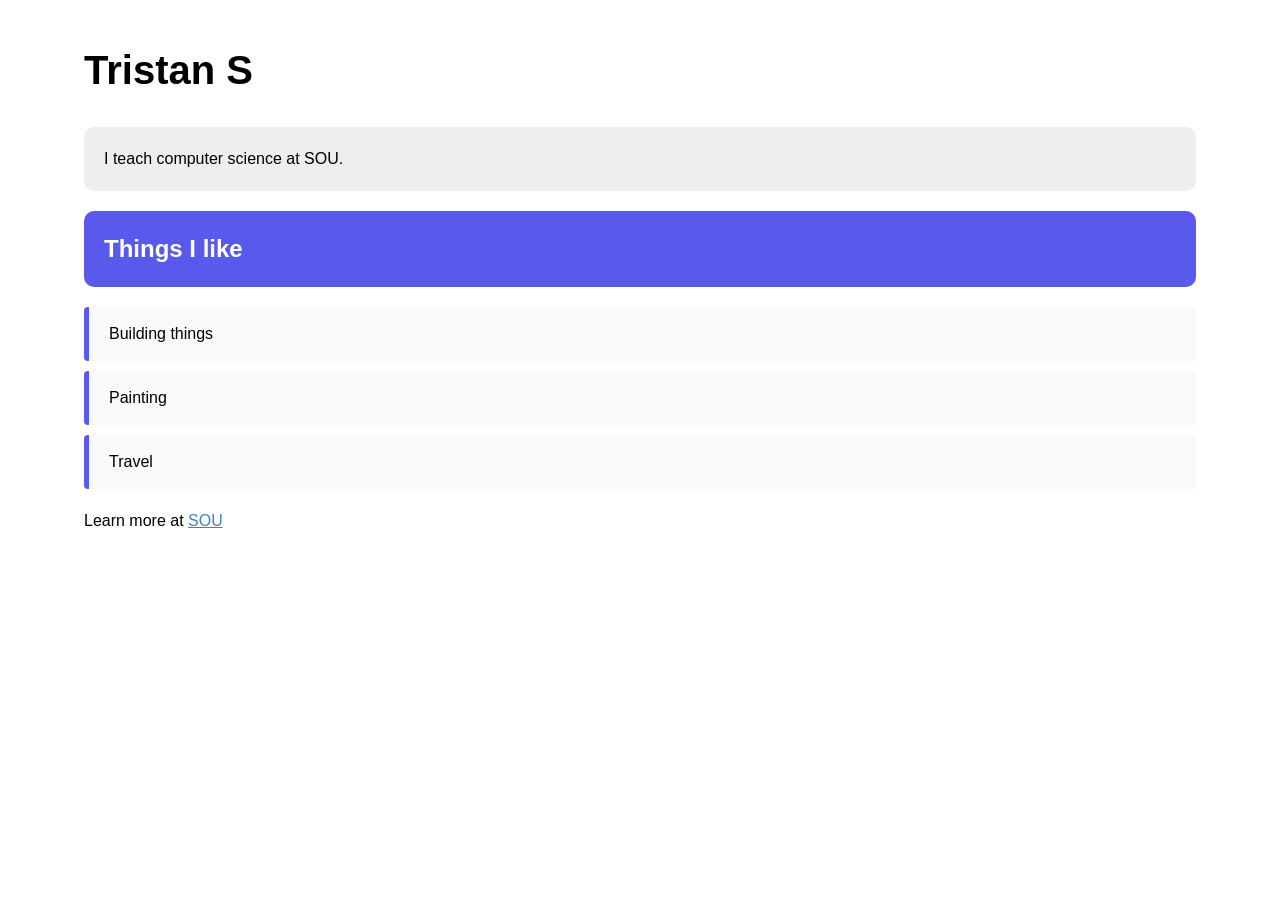
==== index.html @ 8cb574d8 "Moved the comment" ====
<!DOCTYPE html>
<html lang="en">
<head>
  <meta charset="UTF-8">
  <meta name="viewport" content="width=device-width, initial-scale=1">
  <title>Tristan's Page</title>
  <link rel="stylesheet" href="style.css">
<!-- Google tag (gtag.js) -->
  <script async src="https://www.googletagmanager.com/gtag/js?id=G-DT33VWG841"></script>
  <script>
    window.dataLayer = window.dataLayer || [];
    function gtag(){dataLayer.push(arguments);}
    gtag('js', new Date());
  
    gtag('config', 'G-DT33VWG841');
  </script>
</head>
<body>
  <header>
    <h1>Tristan S</h1>
    <p class="intro">I teach computer science at SOU.</p>
  </header>
  <main>
    <h2 class="section-title">Things I like</h2>
    <ul>
      <li>Building things</li>
      <li>Painting</li>
      <li>Travel</li>
    </ul>
    <p>Learn more at <a href="https://sou.edu">SOU</a></p>
  </main>
  <!-- This is how you do a comment -->
</body>
</html>
---- style.css ----
* {
  box-sizing: border-box;
}
body {
  font-family: Arial, sans-serif;
  width: 90%;
  max-width: 1400px;
  margin: 40px auto;
  padding: 0 20px;
  line-height: 1.5;
}
h1 {
  font-size: 2.5rem;
}
a {
  color: steelblue;
}
.intro {
  background: #eee;
  padding: 20px;
  border-radius: 10px;
}
.section-title {
  background: rgb(89, 89, 236);
  color: white;
  padding: 20px;
  border-radius: 10px;
}
ul {
  list-style-type: none;
  padding: 0;
  margin: 20px 0;
}
li {
  background: #f8f9fa;
  margin-bottom: 10px;
  padding: 15px 20px;
  border-left: 5px solid rgb(89, 89, 236);
  border-radius: 4px;
}
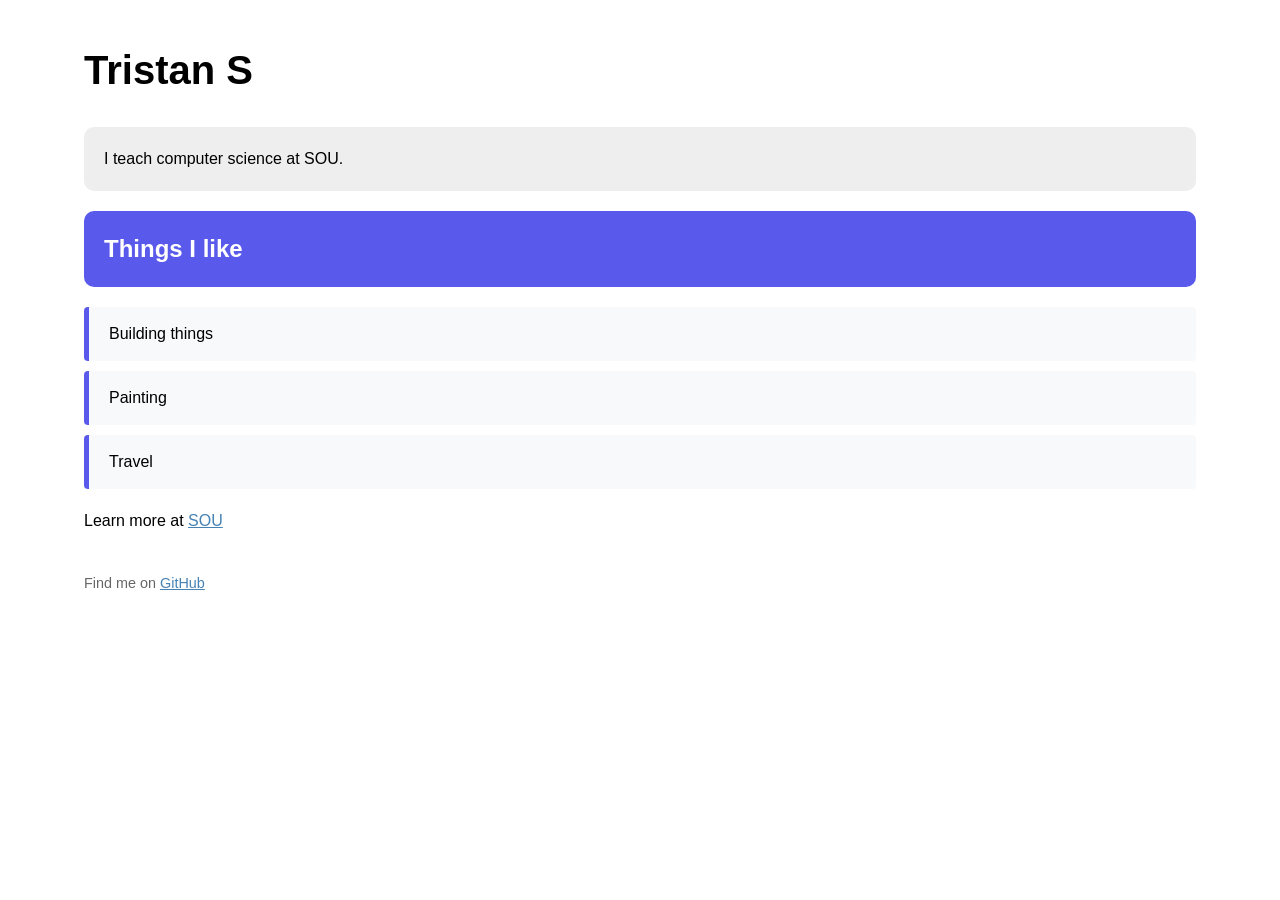
==== commit e7630428: "Add footer with GitHub link" ====
--- a/index.html
+++ b/index.html
@@ -29,6 +29,9 @@
     </ul>
     <p>Learn more at <a href="https://sou.edu">SOU</a></p>
   </main>
+  <footer>
+    <p>Find me on <a href="https://github.com/tds121">GitHub</a></p>
+  </footer>
   <!-- This is how you do a comment -->
 </body>
 </html>
--- a/style.css
+++ b/style.css
@@ -38,3 +38,8 @@
   border-left: 5px solid rgb(89, 89, 236);
   border-radius: 4px;
 }
+footer {
+  margin-top: 40px;
+  font-size: 0.9rem;
+  color: #666;
+}
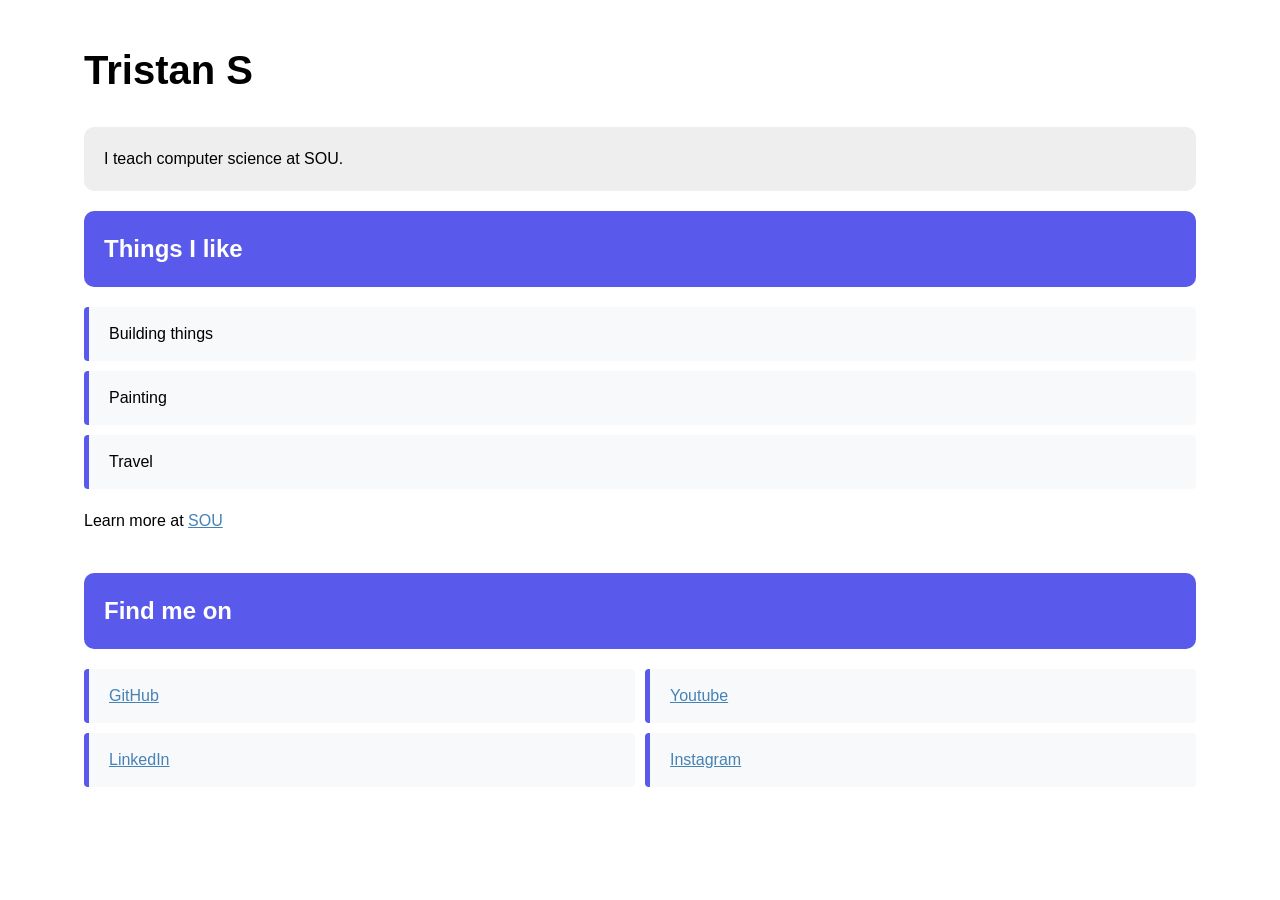
==== commit e7aee517: "Added footer link grid" ====
--- a/index.html
+++ b/index.html
@@ -30,7 +30,13 @@
     <p>Learn more at <a href="https://sou.edu">SOU</a></p>
   </main>
   <footer>
-    <p>Find me on <a href="https://github.com/tds121">GitHub</a></p>
+    <h2 class="section-title">Find me on</h2>
+    <ul>
+      <li><a href="https://github.com/tds121">GitHub</a></li>
+      <li><a href="https://youtube.com">Youtube</a></li>
+      <li><a href="https://linkedin.com">LinkedIn</a></li>
+      <li><a href="https://instagram.com">Instagram</a></li>
+    </ul>
   </footer>
   <!-- This is how you do a comment -->
 </body>
--- a/style.css
+++ b/style.css
@@ -39,7 +39,21 @@
   border-radius: 4px;
 }
 footer {
-  margin-top: 40px;
-  font-size: 0.9rem;
-  color: #666;
+ margin-top: 40px;
+}
+.footer-writing {
+  color: white;
+}
+footer ul {
+  display: grid;
+  grid-template-columns: 1fr 1fr;
+  gap: 10px;
+}
+footer li {
+  margin-bottom: 0;
+}
+@media (max-width: 500px) {
+  footer ul {
+    grid-template-columns: 1fr;
+  }
 }
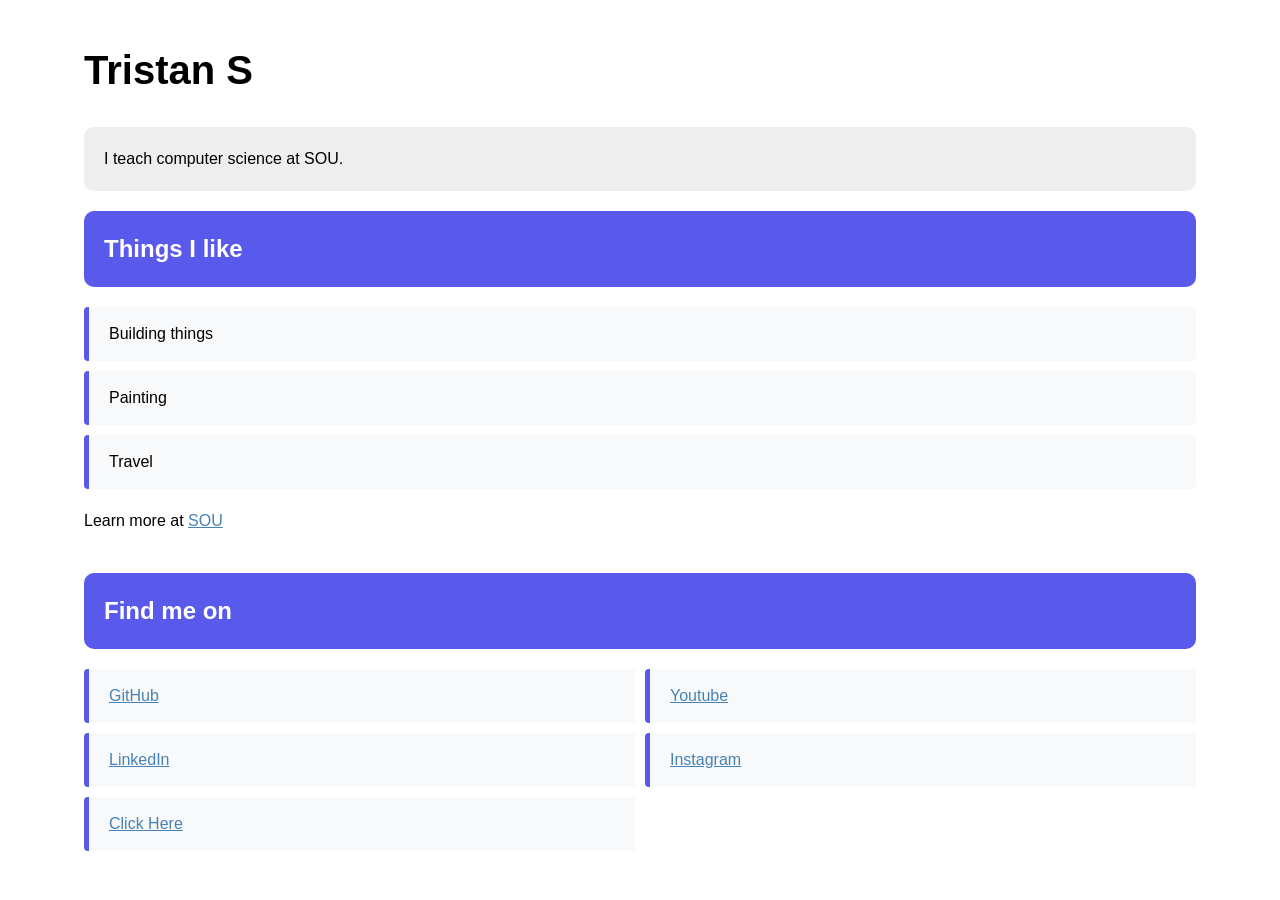
==== commit 4806588f: "added pop up" ====
--- a/index.html
+++ b/index.html
@@ -36,6 +36,7 @@
       <li><a href="https://youtube.com">Youtube</a></li>
       <li><a href="https://linkedin.com">LinkedIn</a></li>
       <li><a href="https://instagram.com">Instagram</a></li>
+      <li><a href="javascript:alert('Hello, World!');">Click Here</a></li>
     </ul>
   </footer>
   <!-- This is how you do a comment -->
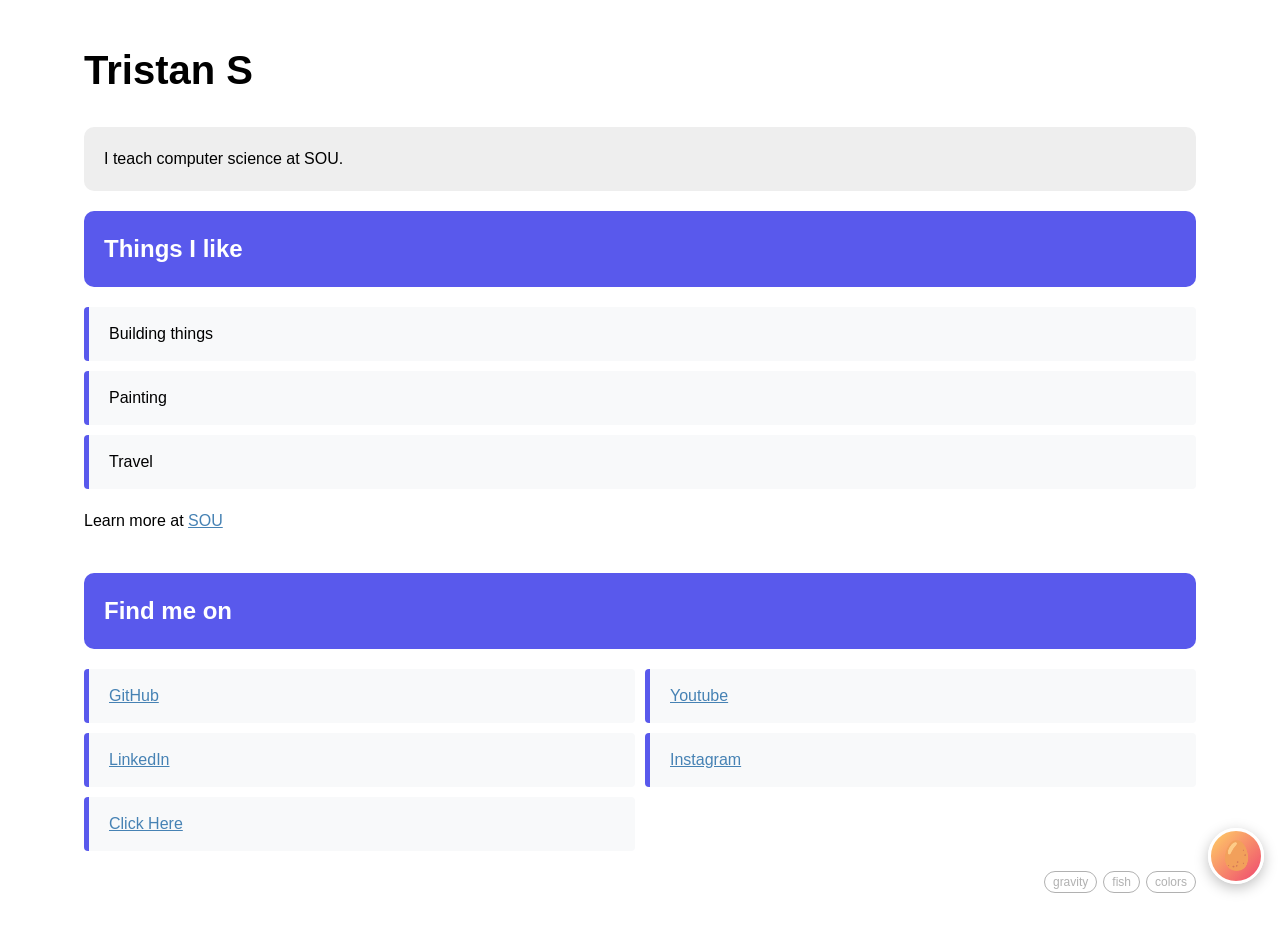
==== commit e546e211: "Added floating button" ====
--- a/index.html
+++ b/index.html
@@ -5,6 +5,9 @@
   <meta name="viewport" content="width=device-width, initial-scale=1">
   <title>Tristan's Page</title>
   <link rel="stylesheet" href="style.css">
+  <!-- Easter eggs (type "gravity", "fish" or "colors") - remove these two lines to disable -->
+  <link rel="stylesheet" href="easter-eggs.css">
+  <script src="easter-eggs.js" defer></script>
 <!-- Google tag (gtag.js) -->
   <script async src="https://www.googletagmanager.com/gtag/js?id=G-DT33VWG841"></script>
   <script>
--- a/easter-eggs.css
+++ b/easter-eggs.css
@@ -0,0 +1,186 @@
+/* Easter eggs (gravity / fish / colors). Everything here is inert until
+   easter-eggs.js adds a class to <html>, so deleting this file and the
+   script tag removes the feature entirely. */
+
+/* --- footer buttons ------------------------------------------------- */
+.egg-controls {
+  display: flex;
+  gap: 6px;
+  justify-content: flex-end;
+  margin-top: 20px;
+}
+.egg-controls button {
+  font: inherit;
+  font-size: 0.75rem;
+  line-height: 1;
+  padding: 4px 8px;
+  border: 1px solid currentColor;
+  border-radius: 999px;
+  background: transparent;
+  color: inherit;
+  opacity: 0.3;
+  cursor: pointer;
+}
+.egg-controls button:hover,
+.egg-controls button:focus-visible,
+.egg-controls button[aria-pressed="true"] {
+  opacity: 0.85;
+}
+/* Keep the footer buttons clickable above the gravity drag overlay. */
+html.egg-gravity .egg-controls {
+  position: relative;
+  z-index: 9992;
+}
+
+/* --- floating egg button -------------------------------------------- */
+.egg-fab {
+  position: fixed;
+  right: 16px;
+  bottom: 16px;
+  z-index: 9999;
+  display: flex;
+  flex-direction: column;
+  align-items: flex-end;
+  gap: 10px;
+  font-family: Arial, sans-serif;
+  user-select: none;
+  -webkit-user-select: none;
+}
+.egg-fab-main {
+  width: 56px;
+  height: 56px;
+  padding: 0;
+  border: 3px solid #fff;
+  border-radius: 50%;
+  font-size: 28px;
+  line-height: 1;
+  cursor: pointer;
+  background: linear-gradient(135deg, #ffd166, #ef476f);
+  box-shadow: 0 4px 14px rgba(0, 0, 0, 0.25);
+  animation: egg-bob 3s ease-in-out infinite;
+  transition: transform 0.2s ease;
+}
+.egg-fab-main:hover,
+.egg-fab-main:focus-visible {
+  transform: scale(1.12) rotate(-10deg);
+}
+.egg-fab-main.egg-fab-active {
+  background: linear-gradient(135deg, #06d6a0, #118ab2);
+}
+.egg-fab-open .egg-fab-main {
+  transform: rotate(20deg);
+}
+.egg-fab-menu {
+  display: none;
+  flex-direction: column;
+  align-items: stretch;
+  gap: 6px;
+  padding: 8px;
+  border-radius: 16px;
+  background: #fff;
+  color: #222;
+  box-shadow: 0 6px 20px rgba(0, 0, 0, 0.2);
+  animation: egg-pop 0.2s ease-out;
+}
+.egg-fab-open .egg-fab-menu {
+  display: flex;
+}
+.egg-fab-menu button {
+  font: inherit;
+  font-size: 1rem;
+  text-align: left;
+  padding: 8px 14px;
+  border: 2px solid transparent;
+  border-radius: 999px;
+  background: #f3f3f3;
+  color: inherit;
+  cursor: pointer;
+}
+.egg-fab-menu button:hover,
+.egg-fab-menu button:focus-visible {
+  border-color: #ef476f;
+}
+.egg-fab-menu button[aria-pressed="true"] {
+  background: #06d6a0;
+  color: #fff;
+}
+@keyframes egg-bob {
+  0%, 100% { translate: 0 0; }
+  50% { translate: 0 -5px; }
+}
+@keyframes egg-pop {
+  from { opacity: 0; transform: translateY(8px) scale(0.95); }
+  to { opacity: 1; transform: none; }
+}
+@media (prefers-reduced-motion: reduce) {
+  .egg-fab-main,
+  .egg-fab-menu {
+    animation: none;
+  }
+}
+
+/* --- gravity -------------------------------------------------------- */
+.egg-gravity-overlay {
+  position: fixed;
+  inset: 0;
+  z-index: 9990;
+  touch-action: none;
+  cursor: grab;
+}
+.egg-gravity-overlay:active {
+  cursor: grabbing;
+}
+.egg-falling {
+  position: fixed !important;
+  left: 0 !important;
+  top: 0 !important;
+  margin: 0 !important;
+  max-width: none !important;
+  box-sizing: border-box !important;
+  z-index: 9991;
+  pointer-events: none;
+  will-change: transform;
+  user-select: none;
+  -webkit-user-select: none;
+}
+.egg-placeholder {
+  visibility: hidden !important;
+}
+
+/* --- fish ------------------------------------------------------------ */
+.egg-fish-canvas {
+  position: fixed;
+  inset: 0;
+  width: 100%;
+  height: 100%;
+  z-index: 9995;
+  pointer-events: none;
+}
+.egg-letter.egg-eaten {
+  visibility: hidden;
+}
+
+/* --- colors ----------------------------------------------------------- */
+html.egg-colors,
+html.egg-colors body {
+  background: var(--egg-bg);
+  color: var(--egg-text);
+}
+html.egg-colors a {
+  color: var(--egg-link);
+}
+html.egg-colors .intro,
+html.egg-colors li {
+  background: var(--egg-surface);
+  color: var(--egg-text);
+  border-color: var(--egg-accent);
+}
+html.egg-colors .section-title {
+  background: var(--egg-accent);
+  color: var(--egg-on-accent);
+}
+/* Kept on while the palette is applied and for the fade back to normal. */
+html.egg-colors-transition,
+html.egg-colors-transition * {
+  transition: background-color 0.5s ease, color 0.5s ease, border-color 0.5s ease;
+}
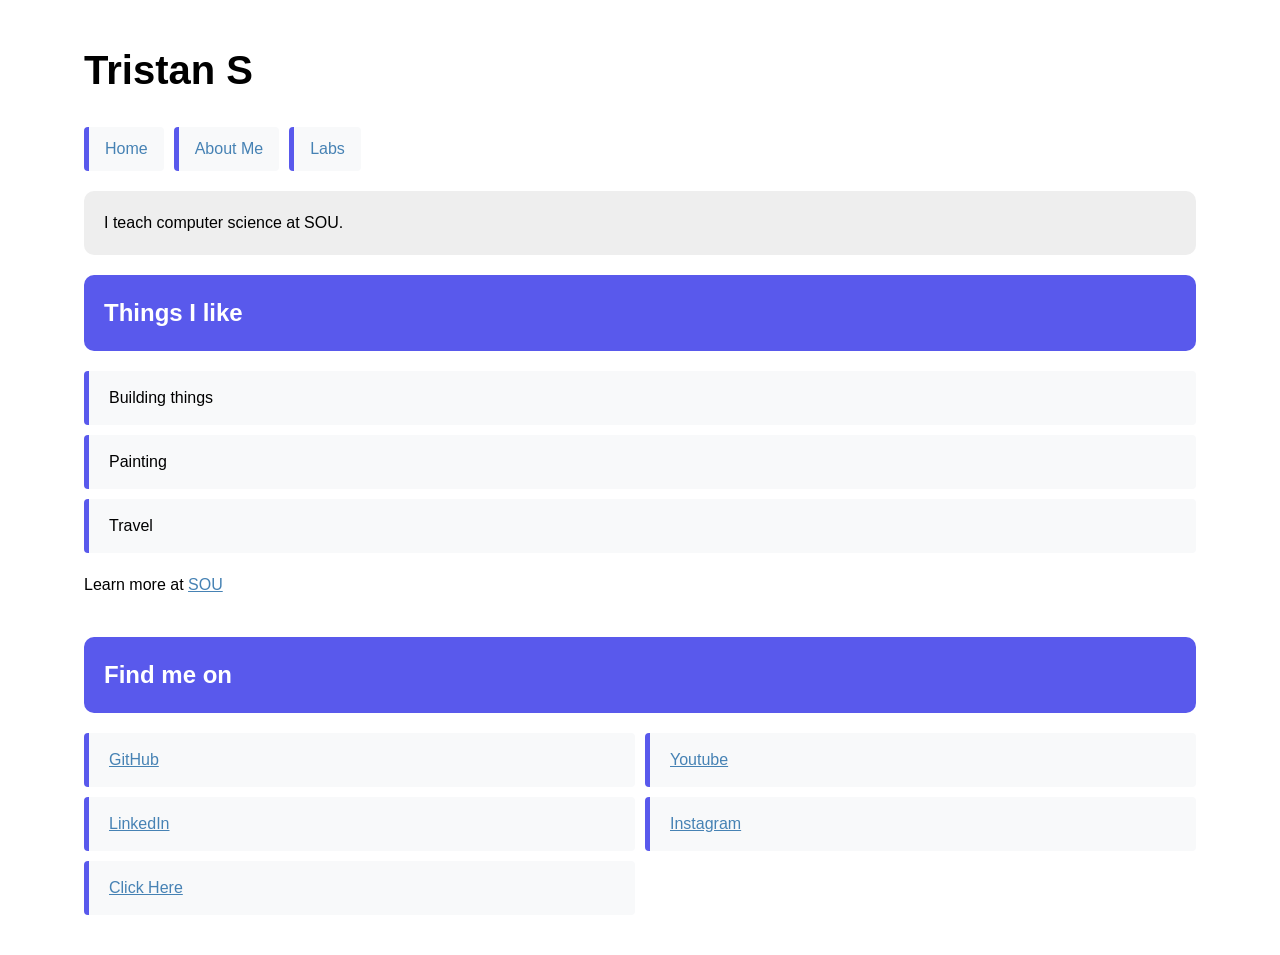
==== commit 4c9753d4: "nav changes" ====
--- a/index.html
+++ b/index.html
@@ -5,9 +5,6 @@
   <meta name="viewport" content="width=device-width, initial-scale=1">
   <title>Tristan's Page</title>
   <link rel="stylesheet" href="style.css">
-  <!-- Easter eggs (type "gravity", "fish" or "colors") - remove these two lines to disable -->
-  <link rel="stylesheet" href="easter-eggs.css">
-  <script src="easter-eggs.js" defer></script>
 <!-- Google tag (gtag.js) -->
   <script async src="https://www.googletagmanager.com/gtag/js?id=G-DT33VWG841"></script>
   <script>
@@ -21,6 +18,11 @@
 <body>
   <header>
     <h1>Tristan S</h1>
+    <nav class="site-nav">
+      <a href="index.html">Home</a>
+      <a href="aboutme.html">About Me</a>
+      <a href="labs.html">Labs</a>
+    </nav>
     <p class="intro">I teach computer science at SOU.</p>
   </header>
   <main>
--- a/style.css
+++ b/style.css
@@ -56,4 +56,16 @@
   footer ul {
     grid-template-columns: 1fr;
   }
-}+}.site-nav {
+  display: flex;
+  gap: 10px;
+  flex-wrap: wrap;
+  margin-bottom: 20px;
+}
+.site-nav a {
+  background: #f8f9fa;
+  padding: 10px 16px;
+  border-radius: 4px;
+  border-left: 5px solid rgb(89, 89, 236);
+  text-decoration: none;
+}
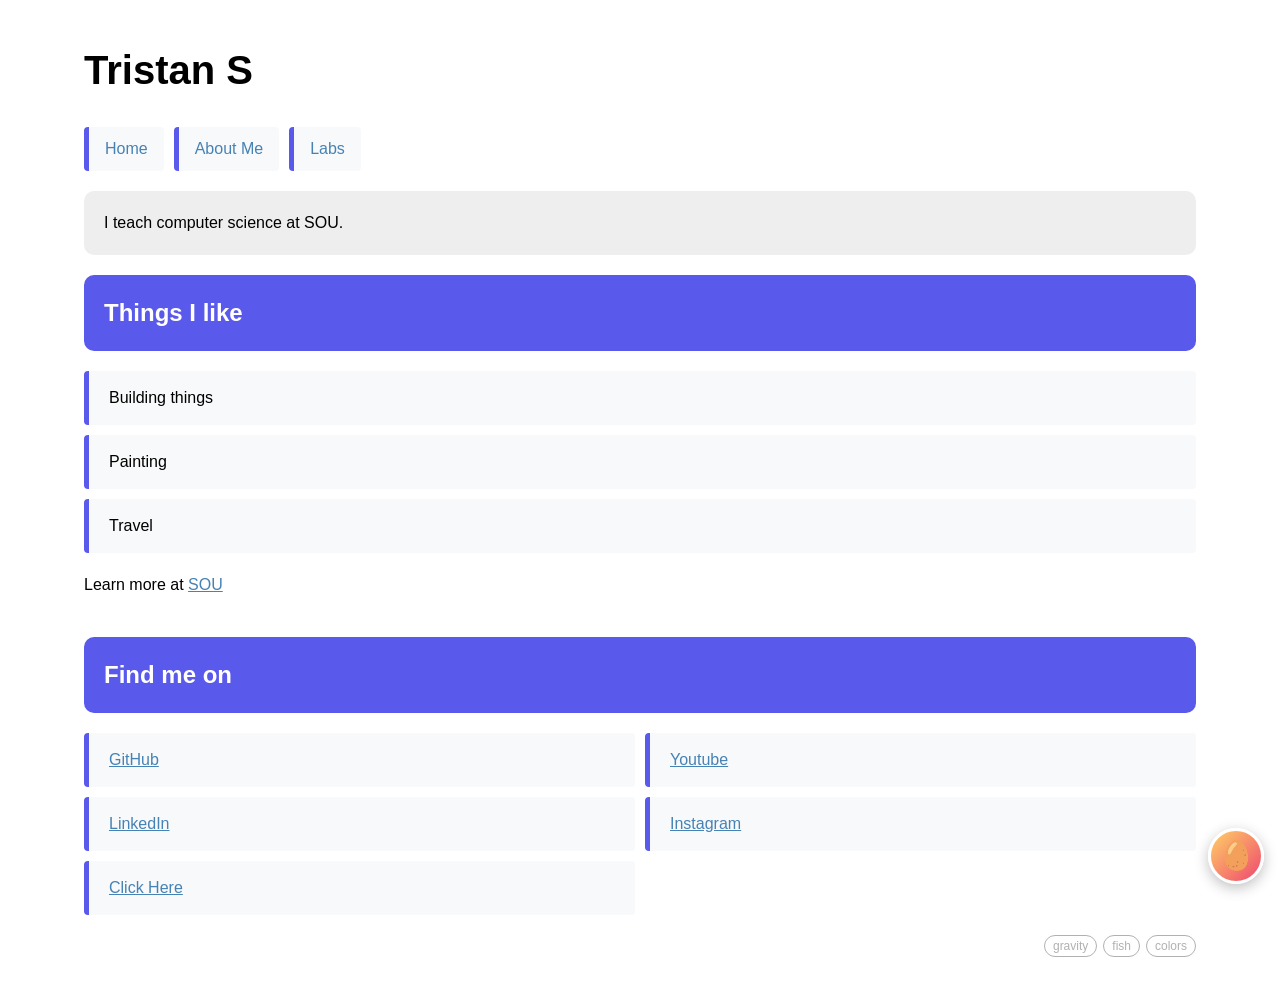
==== commit 0da64643: "Merge branch 'playing-around' into add-easter-eggs" ====
--- a/index.html
+++ b/index.html
@@ -5,6 +5,9 @@
   <meta name="viewport" content="width=device-width, initial-scale=1">
   <title>Tristan's Page</title>
   <link rel="stylesheet" href="style.css">
+  <!-- Easter eggs (type "gravity", "fish" or "colors") - remove these two lines to disable -->
+  <link rel="stylesheet" href="easter-eggs.css">
+  <script src="easter-eggs.js" defer></script>
 <!-- Google tag (gtag.js) -->
   <script async src="https://www.googletagmanager.com/gtag/js?id=G-DT33VWG841"></script>
   <script>
--- a/style.css
+++ b/style.css
@@ -56,7 +56,8 @@
   footer ul {
     grid-template-columns: 1fr;
   }
-}.site-nav {
+}
+.site-nav {
   display: flex;
   gap: 10px;
   flex-wrap: wrap;
--- a/easter-eggs.css
+++ b/easter-eggs.css
@@ -0,0 +1,186 @@
+/* Easter eggs (gravity / fish / colors). Everything here is inert until
+   easter-eggs.js adds a class to <html>, so deleting this file and the
+   script tag removes the feature entirely. */
+
+/* --- footer buttons ------------------------------------------------- */
+.egg-controls {
+  display: flex;
+  gap: 6px;
+  justify-content: flex-end;
+  margin-top: 20px;
+}
+.egg-controls button {
+  font: inherit;
+  font-size: 0.75rem;
+  line-height: 1;
+  padding: 4px 8px;
+  border: 1px solid currentColor;
+  border-radius: 999px;
+  background: transparent;
+  color: inherit;
+  opacity: 0.3;
+  cursor: pointer;
+}
+.egg-controls button:hover,
+.egg-controls button:focus-visible,
+.egg-controls button[aria-pressed="true"] {
+  opacity: 0.85;
+}
+/* Keep the footer buttons clickable above the gravity drag overlay. */
+html.egg-gravity .egg-controls {
+  position: relative;
+  z-index: 9992;
+}
+
+/* --- floating egg button -------------------------------------------- */
+.egg-fab {
+  position: fixed;
+  right: 16px;
+  bottom: 16px;
+  z-index: 9999;
+  display: flex;
+  flex-direction: column;
+  align-items: flex-end;
+  gap: 10px;
+  font-family: Arial, sans-serif;
+  user-select: none;
+  -webkit-user-select: none;
+}
+.egg-fab-main {
+  width: 56px;
+  height: 56px;
+  padding: 0;
+  border: 3px solid #fff;
+  border-radius: 50%;
+  font-size: 28px;
+  line-height: 1;
+  cursor: pointer;
+  background: linear-gradient(135deg, #ffd166, #ef476f);
+  box-shadow: 0 4px 14px rgba(0, 0, 0, 0.25);
+  animation: egg-bob 3s ease-in-out infinite;
+  transition: transform 0.2s ease;
+}
+.egg-fab-main:hover,
+.egg-fab-main:focus-visible {
+  transform: scale(1.12) rotate(-10deg);
+}
+.egg-fab-main.egg-fab-active {
+  background: linear-gradient(135deg, #06d6a0, #118ab2);
+}
+.egg-fab-open .egg-fab-main {
+  transform: rotate(20deg);
+}
+.egg-fab-menu {
+  display: none;
+  flex-direction: column;
+  align-items: stretch;
+  gap: 6px;
+  padding: 8px;
+  border-radius: 16px;
+  background: #fff;
+  color: #222;
+  box-shadow: 0 6px 20px rgba(0, 0, 0, 0.2);
+  animation: egg-pop 0.2s ease-out;
+}
+.egg-fab-open .egg-fab-menu {
+  display: flex;
+}
+.egg-fab-menu button {
+  font: inherit;
+  font-size: 1rem;
+  text-align: left;
+  padding: 8px 14px;
+  border: 2px solid transparent;
+  border-radius: 999px;
+  background: #f3f3f3;
+  color: inherit;
+  cursor: pointer;
+}
+.egg-fab-menu button:hover,
+.egg-fab-menu button:focus-visible {
+  border-color: #ef476f;
+}
+.egg-fab-menu button[aria-pressed="true"] {
+  background: #06d6a0;
+  color: #fff;
+}
+@keyframes egg-bob {
+  0%, 100% { translate: 0 0; }
+  50% { translate: 0 -5px; }
+}
+@keyframes egg-pop {
+  from { opacity: 0; transform: translateY(8px) scale(0.95); }
+  to { opacity: 1; transform: none; }
+}
+@media (prefers-reduced-motion: reduce) {
+  .egg-fab-main,
+  .egg-fab-menu {
+    animation: none;
+  }
+}
+
+/* --- gravity -------------------------------------------------------- */
+.egg-gravity-overlay {
+  position: fixed;
+  inset: 0;
+  z-index: 9990;
+  touch-action: none;
+  cursor: grab;
+}
+.egg-gravity-overlay:active {
+  cursor: grabbing;
+}
+.egg-falling {
+  position: fixed !important;
+  left: 0 !important;
+  top: 0 !important;
+  margin: 0 !important;
+  max-width: none !important;
+  box-sizing: border-box !important;
+  z-index: 9991;
+  pointer-events: none;
+  will-change: transform;
+  user-select: none;
+  -webkit-user-select: none;
+}
+.egg-placeholder {
+  visibility: hidden !important;
+}
+
+/* --- fish ------------------------------------------------------------ */
+.egg-fish-canvas {
+  position: fixed;
+  inset: 0;
+  width: 100%;
+  height: 100%;
+  z-index: 9995;
+  pointer-events: none;
+}
+.egg-letter.egg-eaten {
+  visibility: hidden;
+}
+
+/* --- colors ----------------------------------------------------------- */
+html.egg-colors,
+html.egg-colors body {
+  background: var(--egg-bg);
+  color: var(--egg-text);
+}
+html.egg-colors a {
+  color: var(--egg-link);
+}
+html.egg-colors .intro,
+html.egg-colors li {
+  background: var(--egg-surface);
+  color: var(--egg-text);
+  border-color: var(--egg-accent);
+}
+html.egg-colors .section-title {
+  background: var(--egg-accent);
+  color: var(--egg-on-accent);
+}
+/* Kept on while the palette is applied and for the fade back to normal. */
+html.egg-colors-transition,
+html.egg-colors-transition * {
+  transition: background-color 0.5s ease, color 0.5s ease, border-color 0.5s ease;
+}
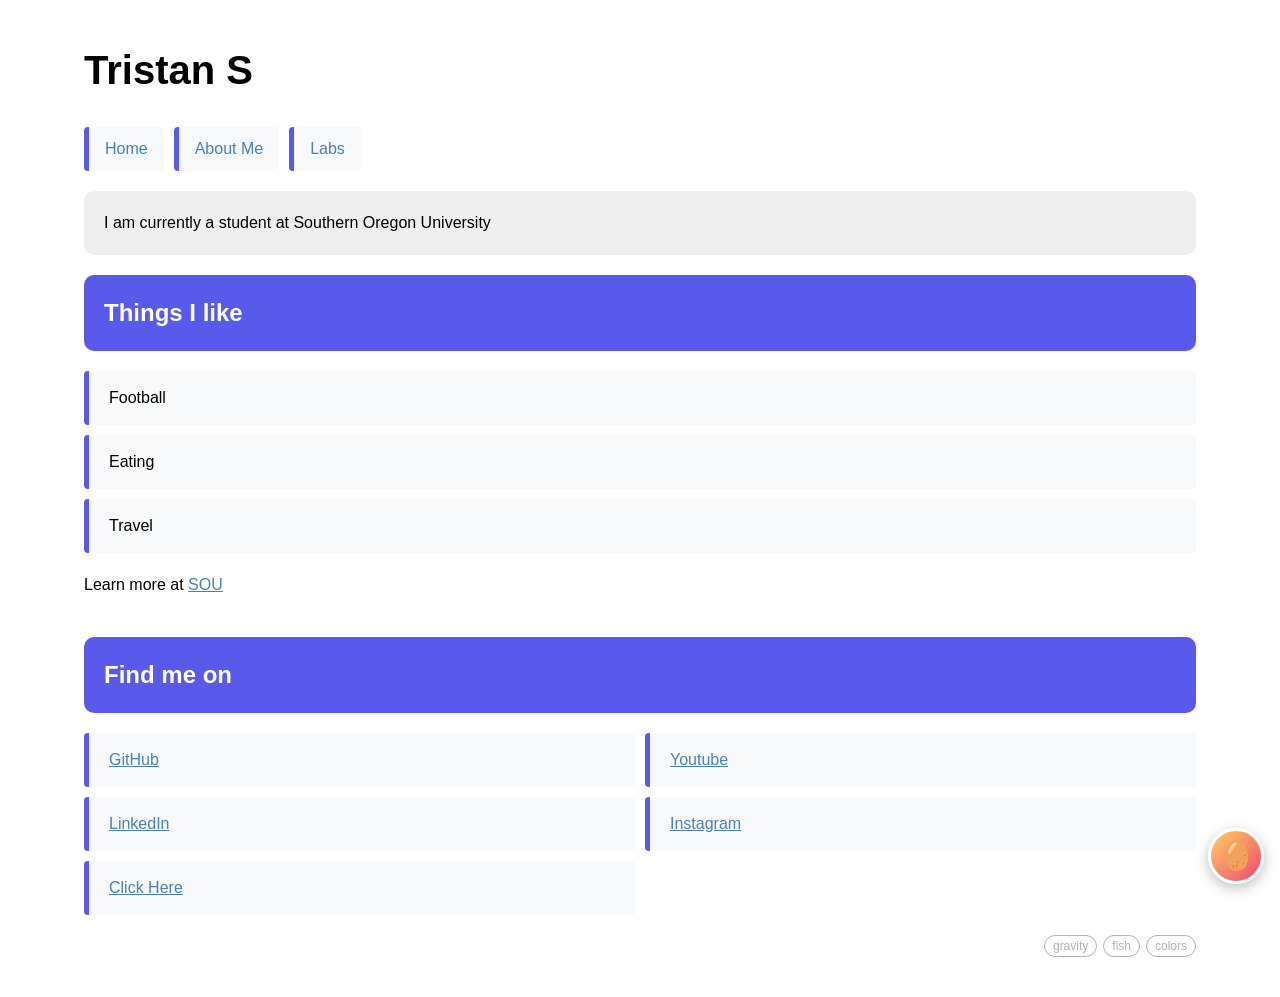
==== commit e5799d9d: "Added a small change" ====
--- a/index.html
+++ b/index.html
@@ -26,13 +26,13 @@
       <a href="aboutme.html">About Me</a>
       <a href="labs.html">Labs</a>
     </nav>
-    <p class="intro">I teach computer science at SOU.</p>
+    <p class="intro">I am currently a student at Southern Oregon University</p>
   </header>
   <main>
     <h2 class="section-title">Things I like</h2>
     <ul>
-      <li>Building things</li>
-      <li>Painting</li>
+      <li class="tip" data-tip="soccer" title="soccer">Football</li>
+      <li>Eating</li>
       <li>Travel</li>
     </ul>
     <p>Learn more at <a href="https://sou.edu">SOU</a></p>
--- a/style.css
+++ b/style.css
@@ -70,3 +70,27 @@
   border-left: 5px solid rgb(89, 89, 236);
   text-decoration: none;
 }
+/* Hover tooltip: <li class="tip" data-tip="text">...</li> */
+.tip {
+  position: relative;
+  cursor: help;
+}
+.tip::after {
+  content: attr(data-tip);
+  position: absolute;
+  left: 20px;
+  bottom: 100%;
+  margin-bottom: 6px;
+  padding: 6px 12px;
+  background: #333;
+  color: white;
+  font-size: 0.9rem;
+  border-radius: 6px;
+  white-space: nowrap;
+  opacity: 0;
+  pointer-events: none;
+  transition: opacity 0.2s;
+}
+.tip:hover::after {
+  opacity: 1;
+}
--- a/easter-eggs.css
+++ b/easter-eggs.css
@@ -170,7 +170,8 @@
   color: var(--egg-link);
 }
 html.egg-colors .intro,
-html.egg-colors li {
+html.egg-colors li,
+html.egg-colors .site-nav a {
   background: var(--egg-surface);
   color: var(--egg-text);
   border-color: var(--egg-accent);
